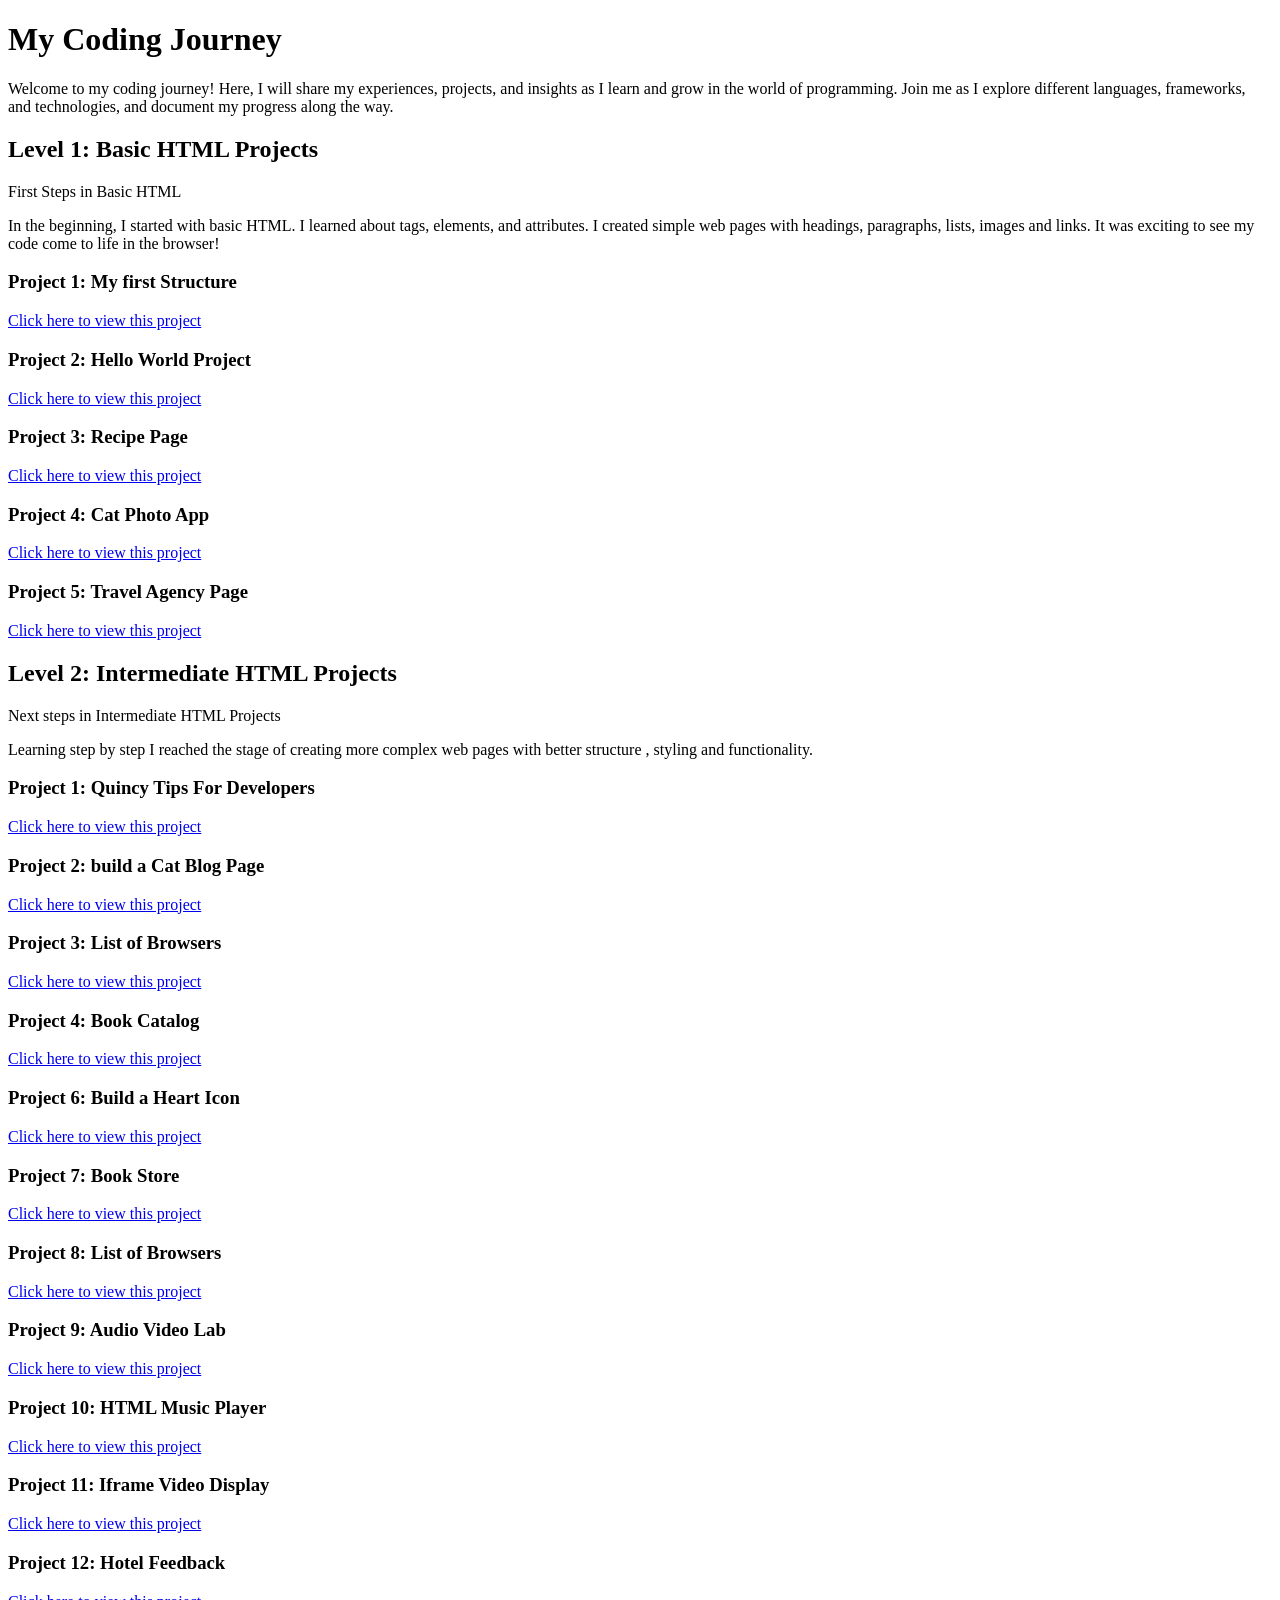
==== index.html @ 55e8b019 "updated main portfoilo" ====
<!DOCTYPE html>
<html lang="en">
<head>
    <meta charset="UTF-8">
    <meta name="viewport" content="width=device-width, initial-scale=1.0">
    <title>Document</title>
</head>
<body>
    <header id="coding-journey">
        <h1>My Coding Journey</h1>
        <p>Welcome to my coding journey! Here, I will share my experiences, projects, and insights as I learn and grow in the world of programming. Join me as I explore different languages, frameworks, and technologies, and document my progress along the way.</p>
      </header>  
      <main class="coding-journey">
      <div class="level-1">

          <h2 class="level-title"><strong>Level 1: Basic HTML Projects</strong></h2>
        
        <p class="level-intro">First Steps in Basic HTML</p>
        <p class="level-description">In the beginning, I started with basic HTML. I learned about tags, elements, and attributes. I created simple web pages with headings, paragraphs, lists, images and links. It was exciting to see my code come to life in the browser!</p>
          </div>
         <div class="Basic-html-projects">
        
        <!--project 1 ka link-->

            <h3 class="project-title">Project 1: My first Structure</h3><p><a href="./my-first-structure/index.html" target="_blank">Click here to view this project</a></p>

            <!--project 2 ka link-->
           <h3 class="project-title">Project 2: Hello World Project</h3><p><a href="./hello-world-project/index.html" target="_blank">Click here to view this project</a>
           </p>

           <!--project 3 ka link-->

           <h3 class="project-title">Project 3: Recipe Page</h3><p><a href="./recipe-page/index.html" target="_blank">Click here to view this project</a></p>

           <!--project 4 ka link-->


           <h3 class="project-title">Project 4: Cat Photo App</h3><p><a href="./cat-photo-app/index.html" target="_blank">Click here to view this project</a></p>
        
           <!--project 5 ka link-->

           <h3 class="project-title">Project 5: Travel Agency Page</h3><p><a href="./travel-agency-page/index.html" target="_blank">Click here to view this project</a></p>

           
        </div>
<div class="level-2">
 <h2 class="level-title"><strong>Level 2: Intermediate HTML Projects</strong></h2>
        
 <p class="level-intro">Next steps in Intermediate HTML Projects</p>

        <p class="level-description">Learning step by step I reached the stage of creating more complex web pages with better structure , styling and functionality.</p>

        </div>
        <div class="Intermediate-html-projects">
        <!--project 1 ka link-->

            <h3 class="project-title">Project 1: Quincy Tips For Developers </h3><p><a href="./quincys-tips-dev-job/index.html" target="_blank">Click here to view this project</a></p>

            <!--project 2 ka link-->

 <h3 class="project-title">Project 2: build a Cat Blog Page</h3><p><a href="./build-a-cat-blog-page/index.html" target="_blank">Click here to view this project</a></p>

 <!--project 3 ka link-->
           <h3 class="project-title">Project 3: List of Browsers</h3><p><a href="./list-of-browsers/index.html" target="_blank">Click here to view this project</a>
           </p>

           <!--project 4 ka link-->

            <h3 class="project-title">Project 4: Book Catalog</h3><p><a href="./book-catalog/index.html" target="_blank">Click here to view this project</a></p>


             

           <!--project 6  ka link-->
            <h3 class="project-title">Project 6: Build a Heart Icon</h3><p><a href="./build-a-heart-icon/index.html" target="_blank">Click here to view this project</a></p>
             

              <!--project 7 ka link-->

              <h3 class="project-title">Project 7: Book Store</h3><p><a href="./book-store/index.html" target="_blank">Click here to view this project</a></p>


              <!--project 8 ka link-->
             
<h3 class="project-title">Project 8: List of Browsers</h3><p><a href="./list-of-browsers/index.html" target="_blank">Click here to view this project</a>
           </p>
              <!--project 9 ka link-->

              <h3 class="project-title">Project 9: Audio Video Lab</h3><p><a href="./audio-video-lab/index.html" target="_blank">Click here to view this project</a></p>

              <!--project 10 ka link-->

              <h3 class="project-title">Project 10: HTML Music Player</h3><p><a href="./html-music-player/index.html" target="_blank">Click here to view this project</a></p>

              <!--project 11 ka link-->

              <h3 class="project-title">Project 11: Iframe Video Display</h3><p><a href="./iframe-video-display/index.html" target="_blank">Click here to view this project</a></p>

              <!--project 12 ka link-->

              <h3 class="project-title">Project 12: Hotel Feedback</h3><p><a href="./hotel-feedback/index.html" target="_blank">Click here to view this project</a></p>
        </div>
        
        </main>
</body>
</html>
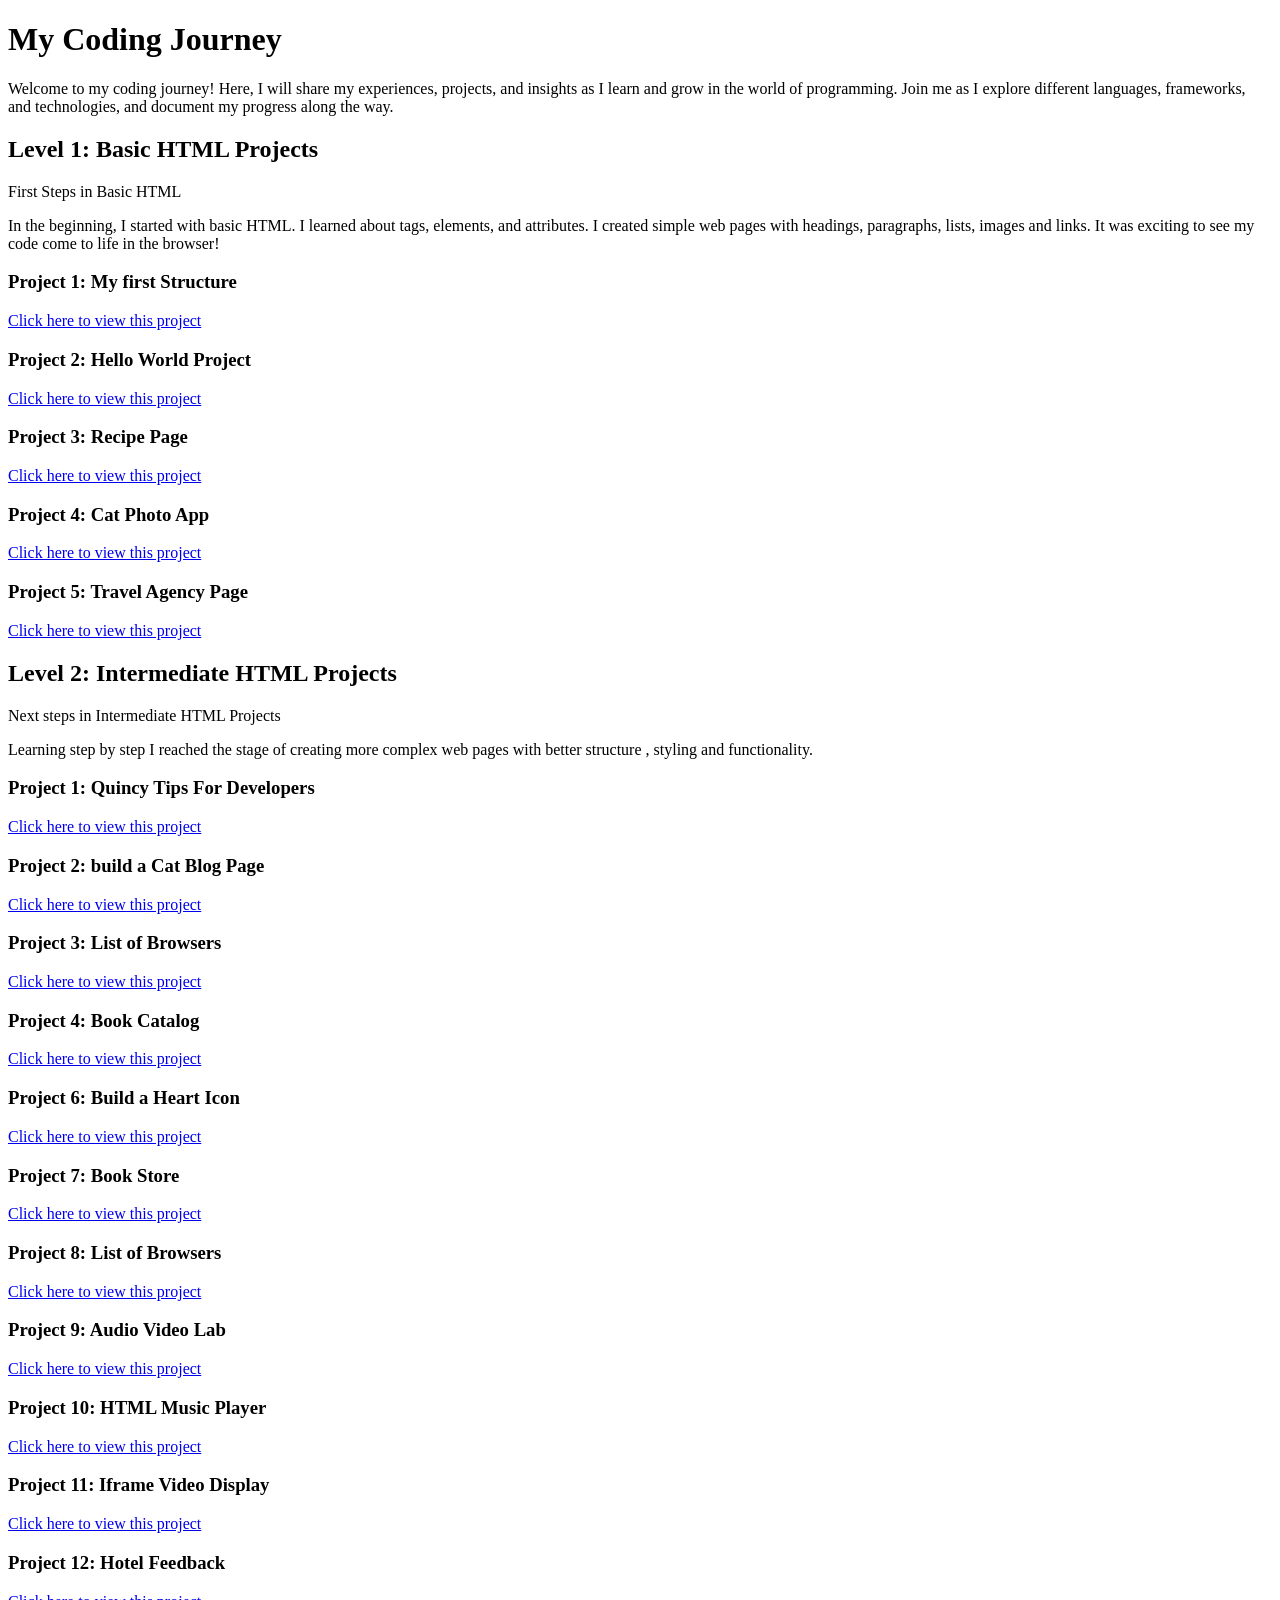
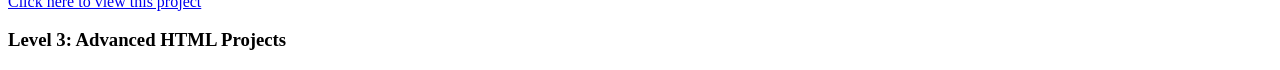
==== commit 90dd6369: "organised main portfolio" ====
--- a/index.html
+++ b/index.html
@@ -100,6 +100,9 @@
 
               <h3 class="project-title">Project 12: Hotel Feedback</h3><p><a href="./hotel-feedback/index.html" target="_blank">Click here to view this project</a></p>
         </div>
+        <div class="level-3">
+            <h3 class="level-title"><strong>Level 3: Advanced HTML Projects</strong></h3>
+        </div>
         
         </main>
 </body>
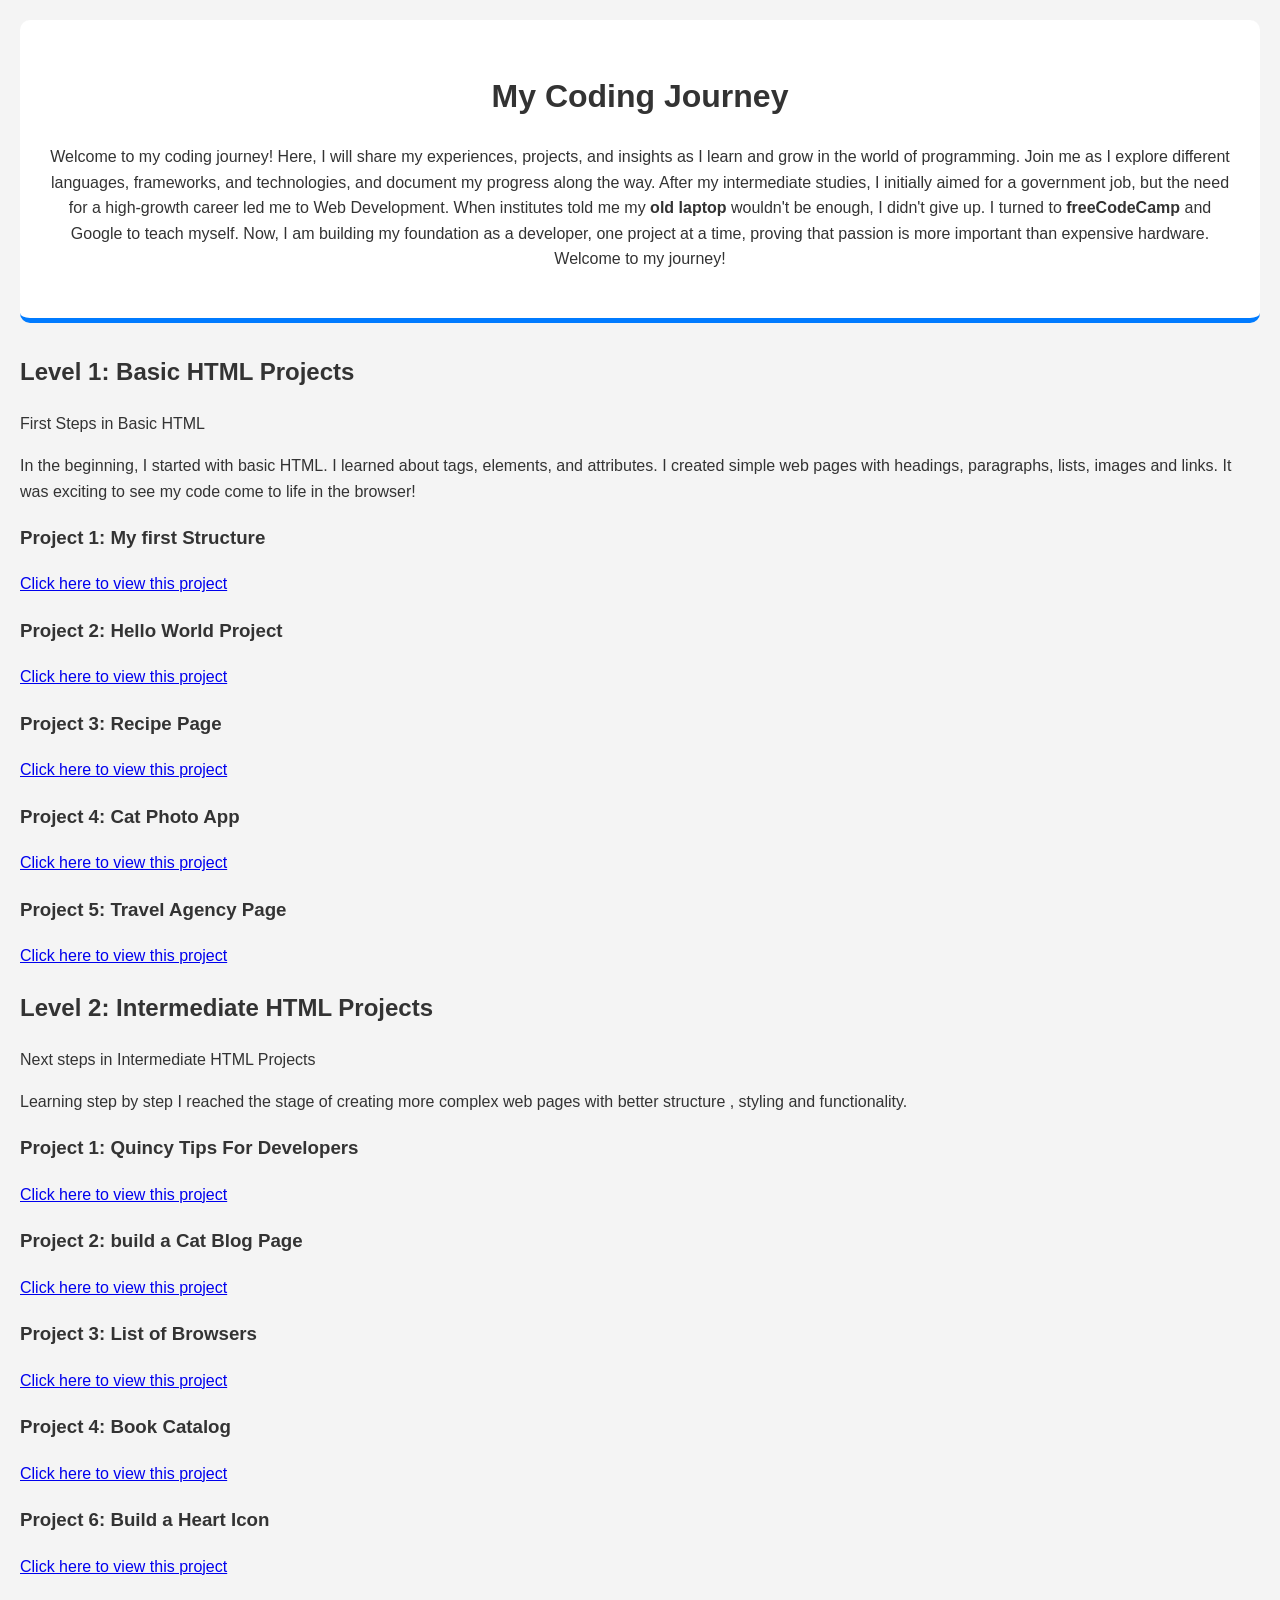
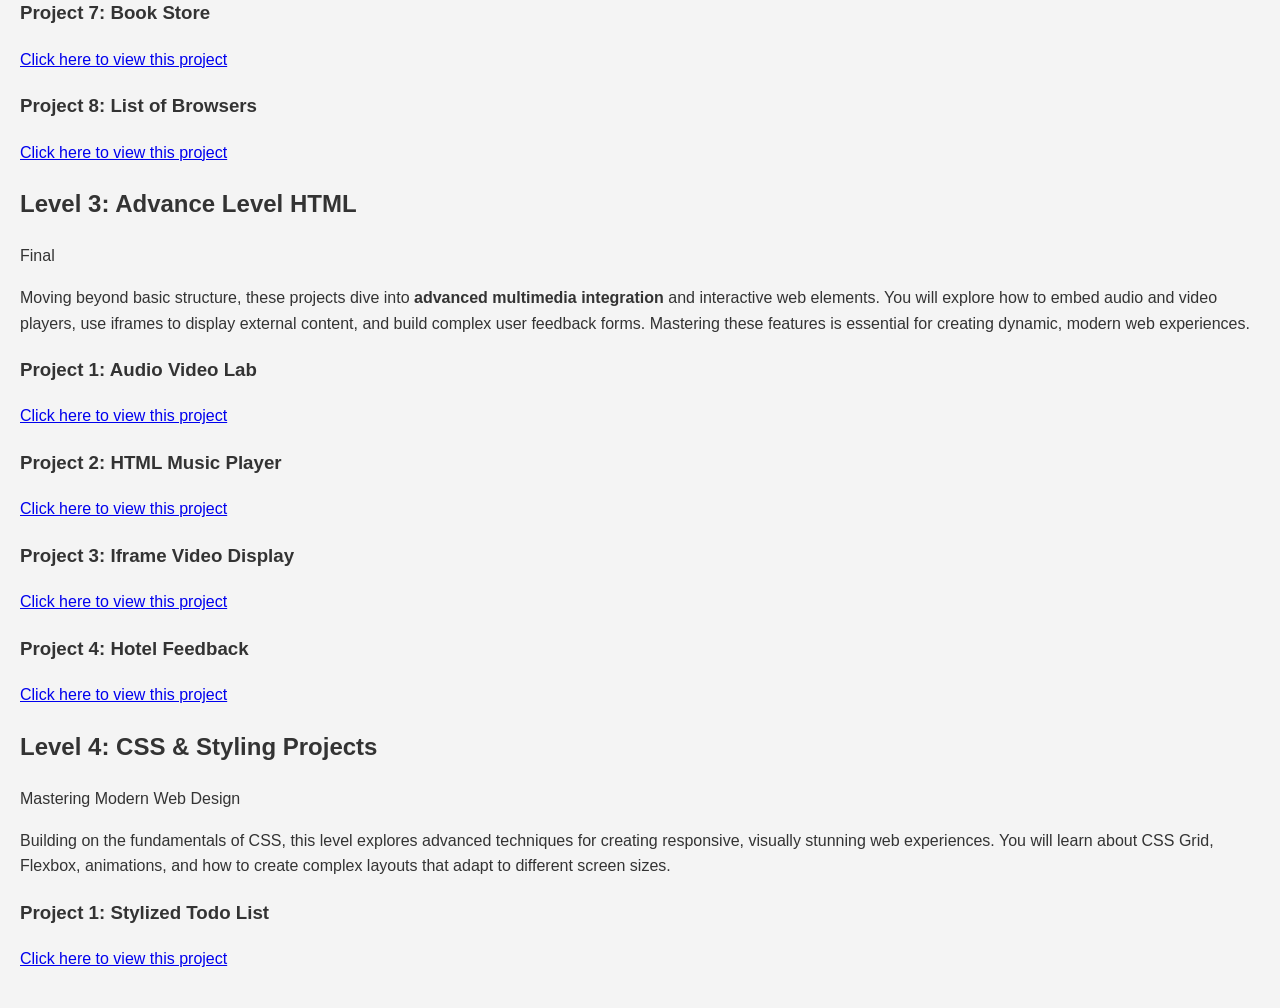
==== commit b0e5b4b4: "Fix typo" ====
--- a/index.html
+++ b/index.html
@@ -3,12 +3,16 @@
 <head>
     <meta charset="UTF-8">
     <meta name="viewport" content="width=device-width, initial-scale=1.0">
-    <title>Document</title>
+    <title>Khushi's Coding Journey</title>
+    <link rel="stylesheet" href="./style.css">
 </head>
 <body>
     <header id="coding-journey">
         <h1>My Coding Journey</h1>
-        <p>Welcome to my coding journey! Here, I will share my experiences, projects, and insights as I learn and grow in the world of programming. Join me as I explore different languages, frameworks, and technologies, and document my progress along the way.</p>
+        <p>Welcome to my coding journey! Here, I will share my experiences, projects, and insights as I learn and grow in the world of programming. Join me as I explore different languages, frameworks, and technologies, and document my progress along the way.  After my intermediate studies, I initially aimed for a government job, but the need for a high-growth career led me to Web Development. 
+        When institutes told me my <strong>old laptop</strong> wouldn't be enough, I didn't give up. I turned to <strong>freeCodeCamp</strong> and Google to teach myself. 
+        Now, I am building my foundation as a developer, one project at a time, proving that passion is more important than expensive hardware. 
+        Welcome to my journey!</p>
       </header>  
       <main class="coding-journey">
       <div class="level-1">
@@ -84,26 +88,44 @@
              
 <h3 class="project-title">Project 8: List of Browsers</h3><p><a href="./list-of-browsers/index.html" target="_blank">Click here to view this project</a>
            </p>
-              <!--project 9 ka link-->
 
-              <h3 class="project-title">Project 9: Audio Video Lab</h3><p><a href="./audio-video-lab/index.html" target="_blank">Click here to view this project</a></p>
+        </div>
+          <div class="level-3">
+              <h2 class="level-title"><strong>Level 3: Advance Level HTML</strong></h2>
 
-              <!--project 10 ka link-->
+              <p class="level-intro">Final</p>
+              <p class="level-description">Moving beyond basic structure, these projects dive into <strong>advanced multimedia integration</strong> and interactive web elements. You will explore how to embed audio and video players, use iframes to display external content, and build complex user feedback forms. Mastering these features is essential for creating dynamic, modern web experiences.</p>
+          </div>
+          <div class="advance-html-project">
+              <!--project 1 ka link-->
 
-              <h3 class="project-title">Project 10: HTML Music Player</h3><p><a href="./html-music-player/index.html" target="_blank">Click here to view this project</a></p>
+              <h3 class="project-title">Project 1: Audio Video Lab</h3><p><a href="./audio-video-lab/index.html" target="_blank">Click here to view this project</a></p>
 
-              <!--project 11 ka link-->
+              <!--project 2 ka link-->
 
-              <h3 class="project-title">Project 11: Iframe Video Display</h3><p><a href="./iframe-video-display/index.html" target="_blank">Click here to view this project</a></p>
+              <h3 class="project-title">Project 2: HTML Music Player</h3><p><a href="./html-music-player/index.html" target="_blank">Click here to view this project</a></p>
 
-              <!--project 12 ka link-->
+              <!--project 3 ka link-->
 
-              <h3 class="project-title">Project 12: Hotel Feedback</h3><p><a href="./hotel-feedback/index.html" target="_blank">Click here to view this project</a></p>
-        </div>
-        <div class="level-3">
-            <h3 class="level-title"><strong>Level 3: Advanced HTML Projects</strong></h3>
+              <h3 class="project-title">Project 3: Iframe Video Display</h3><p><a href="./iframe-video-display/index.html" target="_blank">Click here to view this project</a></p>
+
+              <!--project 4 ka link-->
+
+              <h3 class="project-title">Project 4: Hotel Feedback</h3><p><a href="./hotel-feedback/index.html" target="_blank">Click here to view this project</a></p>
         </div>
         
-        </main>
+        <!-- Level 4 Section Start -->
+<div class="level-4">
+    <h2 class="level-title"><strong>Level 4:  CSS & Styling Projects</strong></h2>
+    <p class="level-intro">Mastering Modern Web Design</p>
+    <p class="level-description">Building on the fundamentals of CSS, this level explores advanced techniques for creating responsive, visually stunning web experiences. You will learn about CSS Grid, Flexbox, animations, and how to create complex layouts that adapt to different screen sizes.</p>
+</div>
+
+<div class="css-styling-projects">
+    <!-- CSS Project 1 -->
+    <h3 class="project-title">Project 1: Stylized Todo List</h3>
+    <p><a href="./stylized-todo-list/index.html" target="_blank">Click here to view this project</a></p>
+    
+            </main>
 </body>
-</html>+</html>
--- a/style.css
+++ b/style.css
@@ -0,0 +1,17 @@
+body{
+    font-family: Arial, sans-serif;
+    Background-color: #f4f4f4;
+    margin: 0px;
+    padding: 20px;
+    color: #333;
+    line-height: 1.6;
+
+}
+header{
+    background-color:  #ffffff;
+    padding: 30px;
+    text-align: center;
+    border-radius: 10px;
+    border-bottom: 5px solid  #007bff;
+    margin-bottom: 30px;
+}
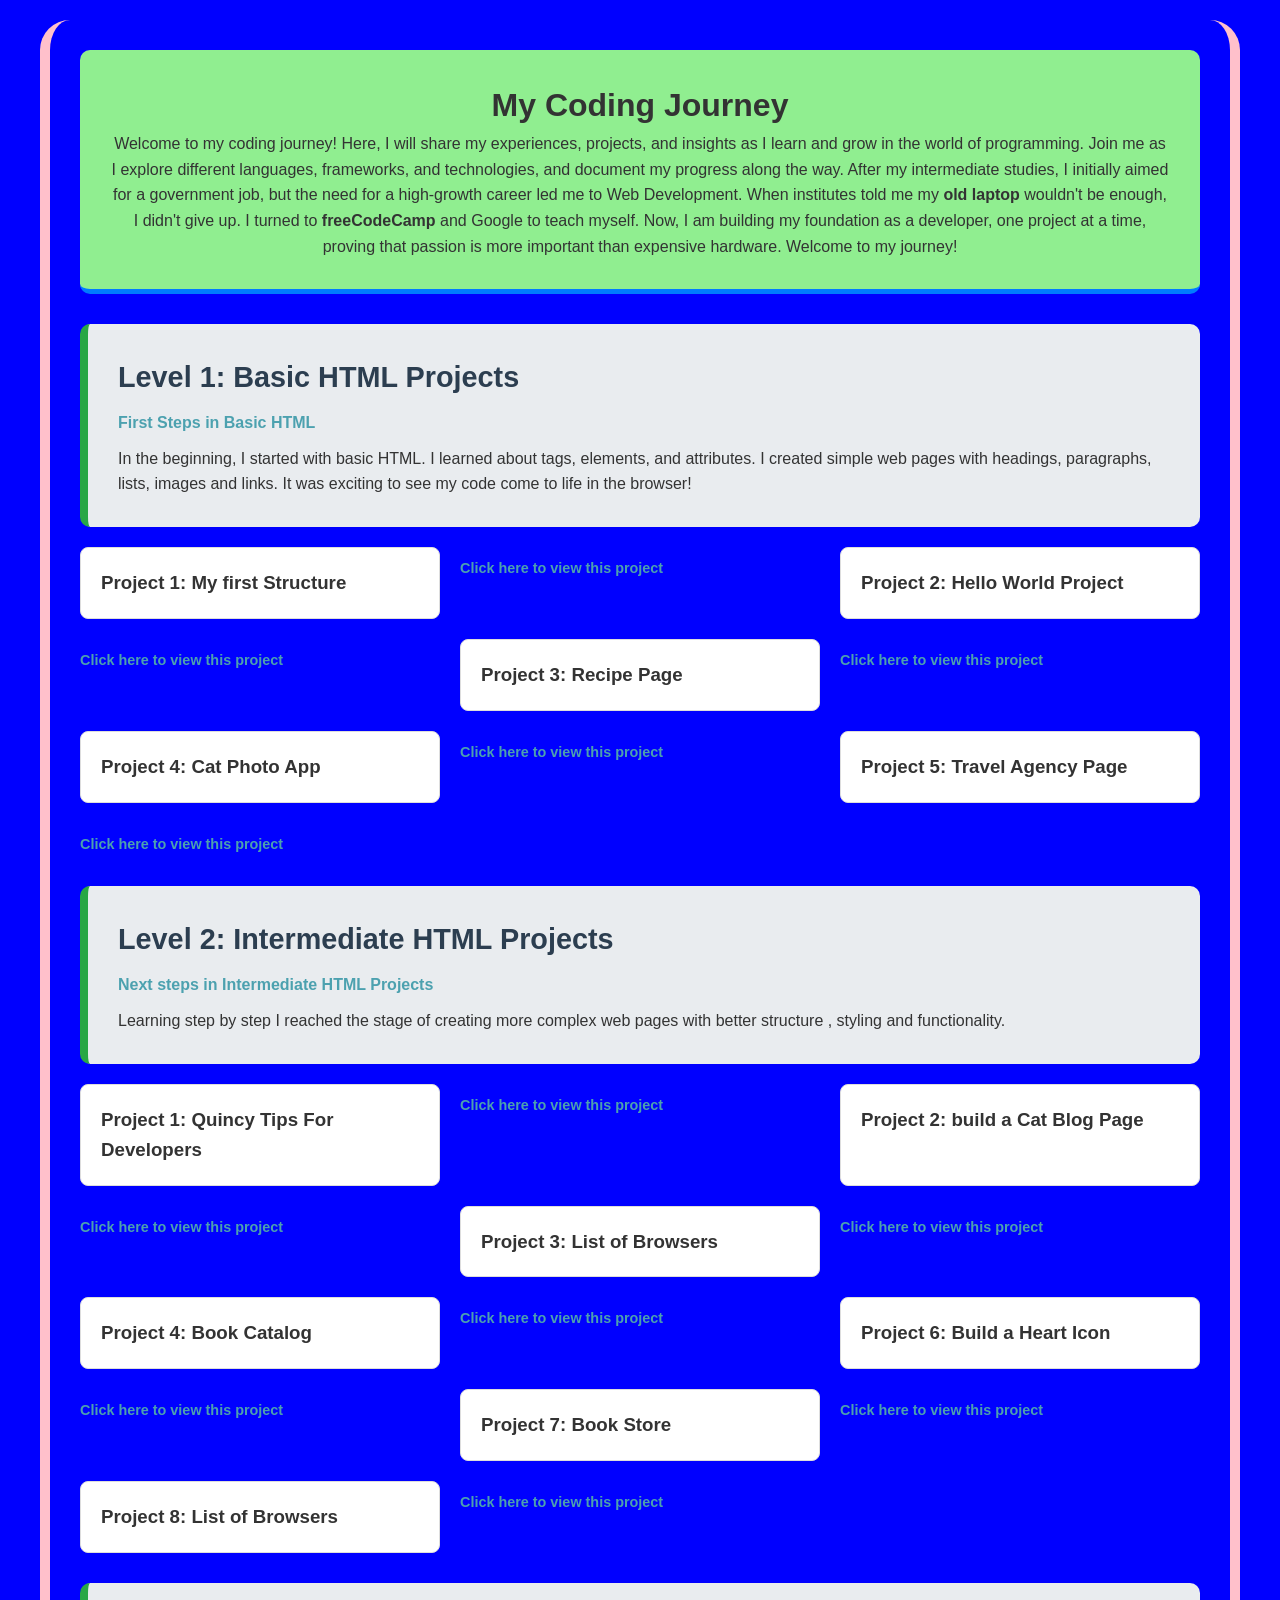
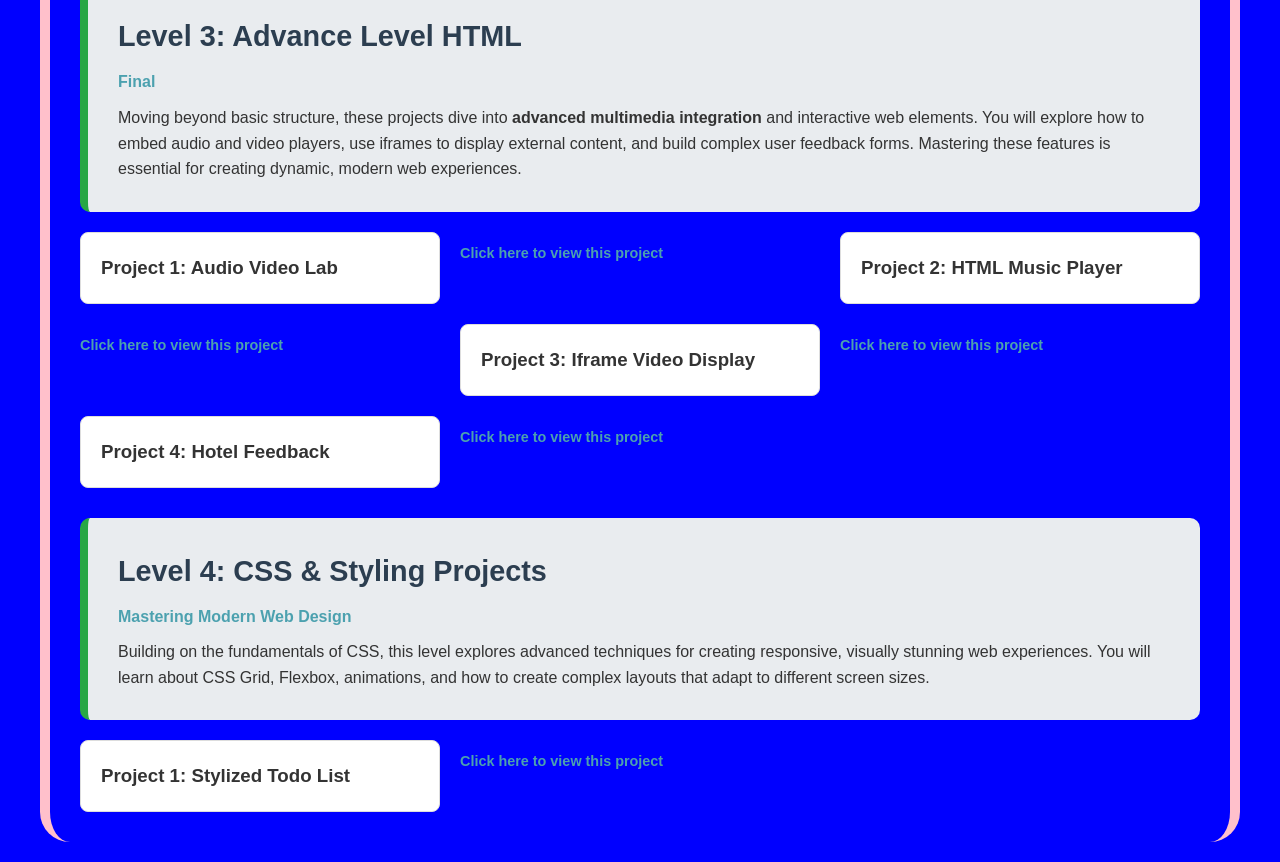
==== commit f7930f10: "Add new div tag for CSS projects section" ====
--- a/index.html
+++ b/index.html
@@ -125,7 +125,7 @@
     <!-- CSS Project 1 -->
     <h3 class="project-title">Project 1: Stylized Todo List</h3>
     <p><a href="./stylized-todo-list/index.html" target="_blank">Click here to view this project</a></p>
-    
+    <div class="css-styling-projects"></div>
             </main>
 </body>
 </html>
--- a/style.css
+++ b/style.css
@@ -1,17 +1,103 @@
-body{
-    font-family: Arial, sans-serif;
-    Background-color: #f4f4f4;
-    margin: 0px;
-    padding: 20px;
+* {
+    margin: 0;
+    padding: 0;
+    box-sizing: border-box;
+    font-family: 'Segoe UI', Tahoma, Geneva, Verdana, sans-serif;
+}
+
+body {
+    background-color: blue;
     color: #333;
     line-height: 1.6;
+    border-radius: 30px;
+        padding: 30px;
+        max-width: 1200px;
+        margin: 20px auto;
+        border-left: 10px pink solid;
+         border-right: 10px pink solid;
+}
 
+body:hover {
+    background-color: #e0e0e0;
+    transition: background-color 0.3s ease;
 }
 header{
-    background-color:  #ffffff;
+    background-color: lightgreen;
     padding: 30px;
     text-align: center;
     border-radius: 10px;
     border-bottom: 5px solid  #007bff;
     margin-bottom: 30px;
-}+}
+
+header:hover {
+    background-color: pink;
+    transition: background-color 0.3s ease;
+}
+.level-1, .level-2, .level-3, .level-4{
+     background-color: #e9ecef;
+     padding: 30px;
+     margin-top: 30px;
+     border-radius: 10px;
+      border-left: 8px solid #28a745;}
+ .level-title{
+        color: #2c3e50;
+    font-size: 1.8rem;
+    margin-bottom: 10px;
+ }     
+ .level-intro{
+     font-weight: bold;
+    color: #4ca1af;
+    margin-bottom: 10px;
+ }
+ .Basic-html-projects, 
+.Intermediate-html-projects, 
+.advance-html-project, 
+.css-styling-projects {
+    display: grid;
+    grid-template-columns: repeat(auto-fit, minmax(280px, 1fr));
+    gap: 20px;
+    margin-top: 20px;
+}
+.project-title {
+    background: white;
+    padding: 20px;
+    border-radius: 8px;
+    border: 1px solid #ddd;
+    transition: transform 0.3s ease, box-shadow 0.3s ease;
+    display: flex;
+    flex-direction: column;
+    justify-content: space-between;
+}
+.project-title:hover {
+    transform: translateY(-5px);
+    box-shadow: 0 10px 20px rgba(0,0,0,0.1);
+    border-color: #4ca1af;
+}
+.project-title h3 {
+    font-size: 1.2rem;
+    margin-bottom: 10px;
+    color: #2c3e50;
+}
+a {
+    display: inline-block;
+    color: #4ca1af;
+    text-decoration: none;
+    font-weight: bold;
+    font-size: 0.9rem;
+    margin-top: 10px;
+}
+a:hover {
+    text-decoration: underline;
+    color: #2c3e50;
+}
+/* Responsive Design */
+@media (max-width: 600px) {
+    header h1 {
+        font-size: 2rem;
+    }
+    
+    .level-title {
+        font-size: 1.5rem;
+    }
+}
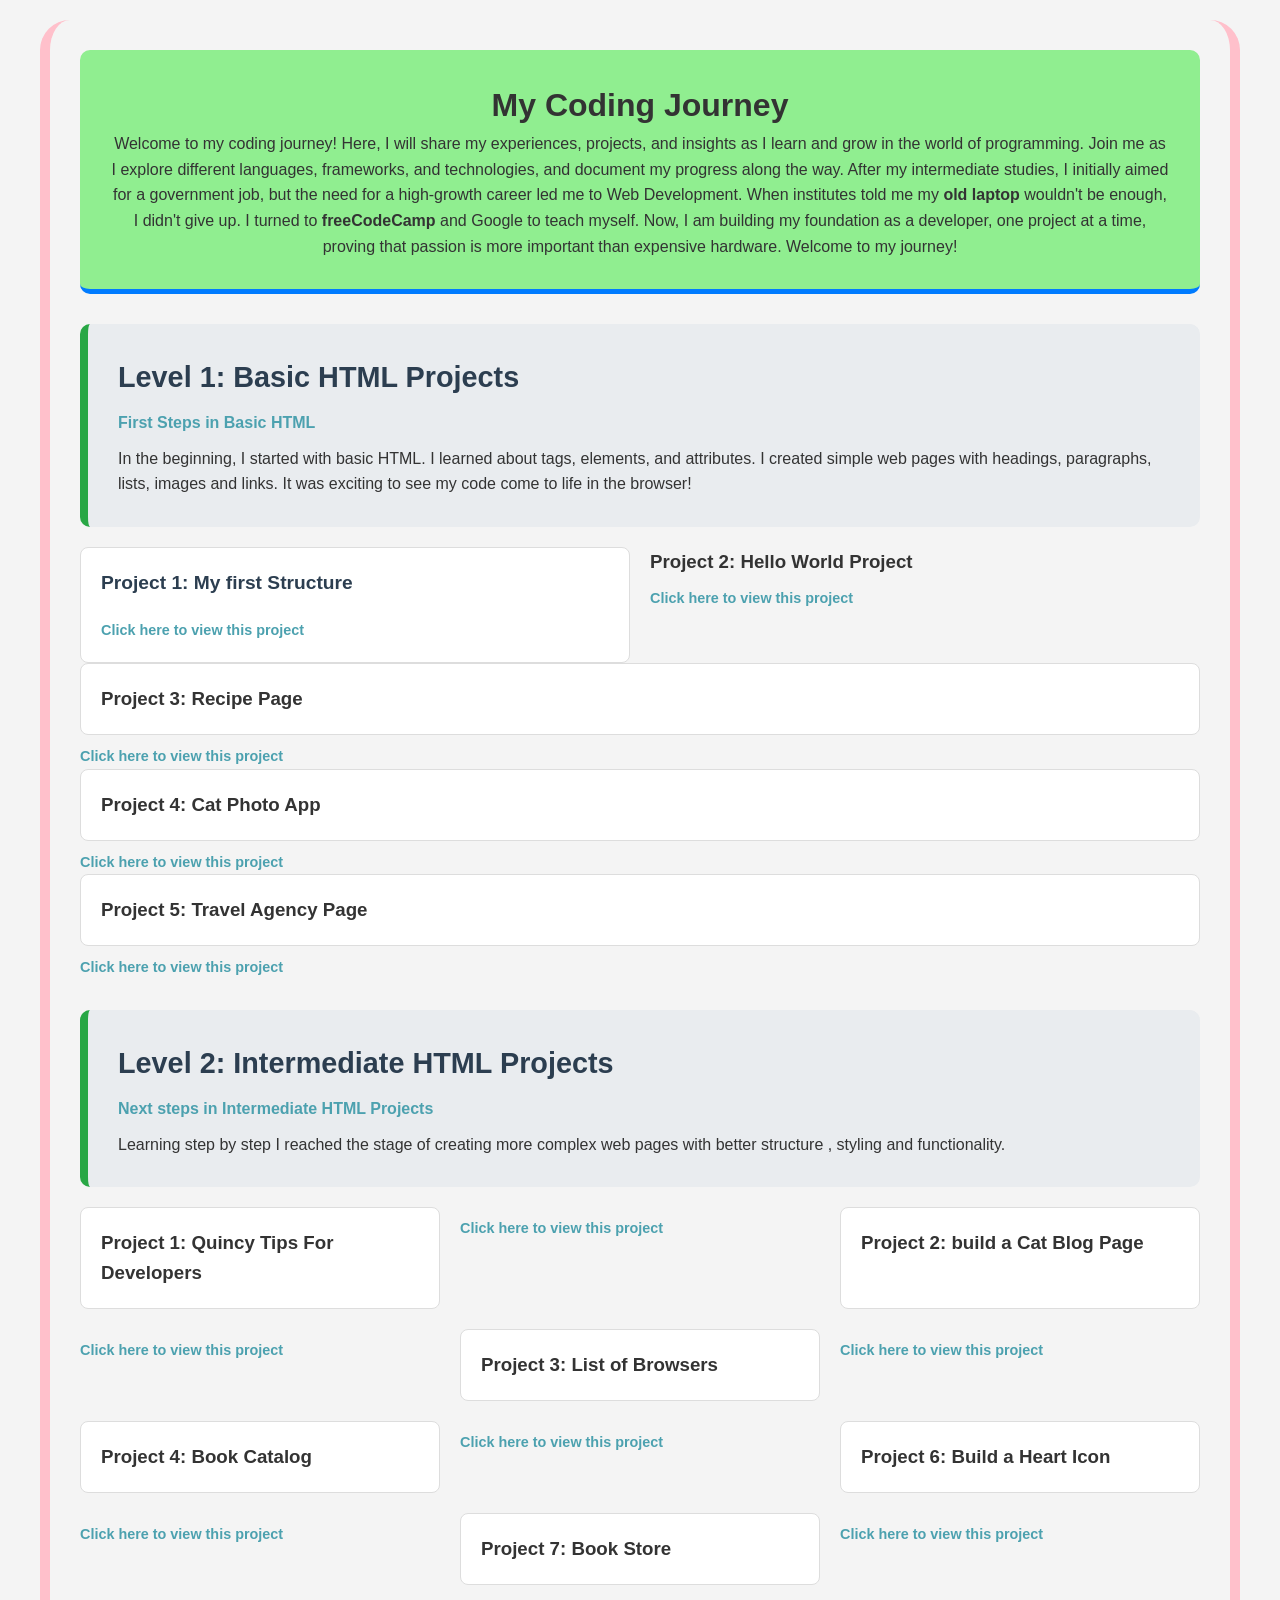
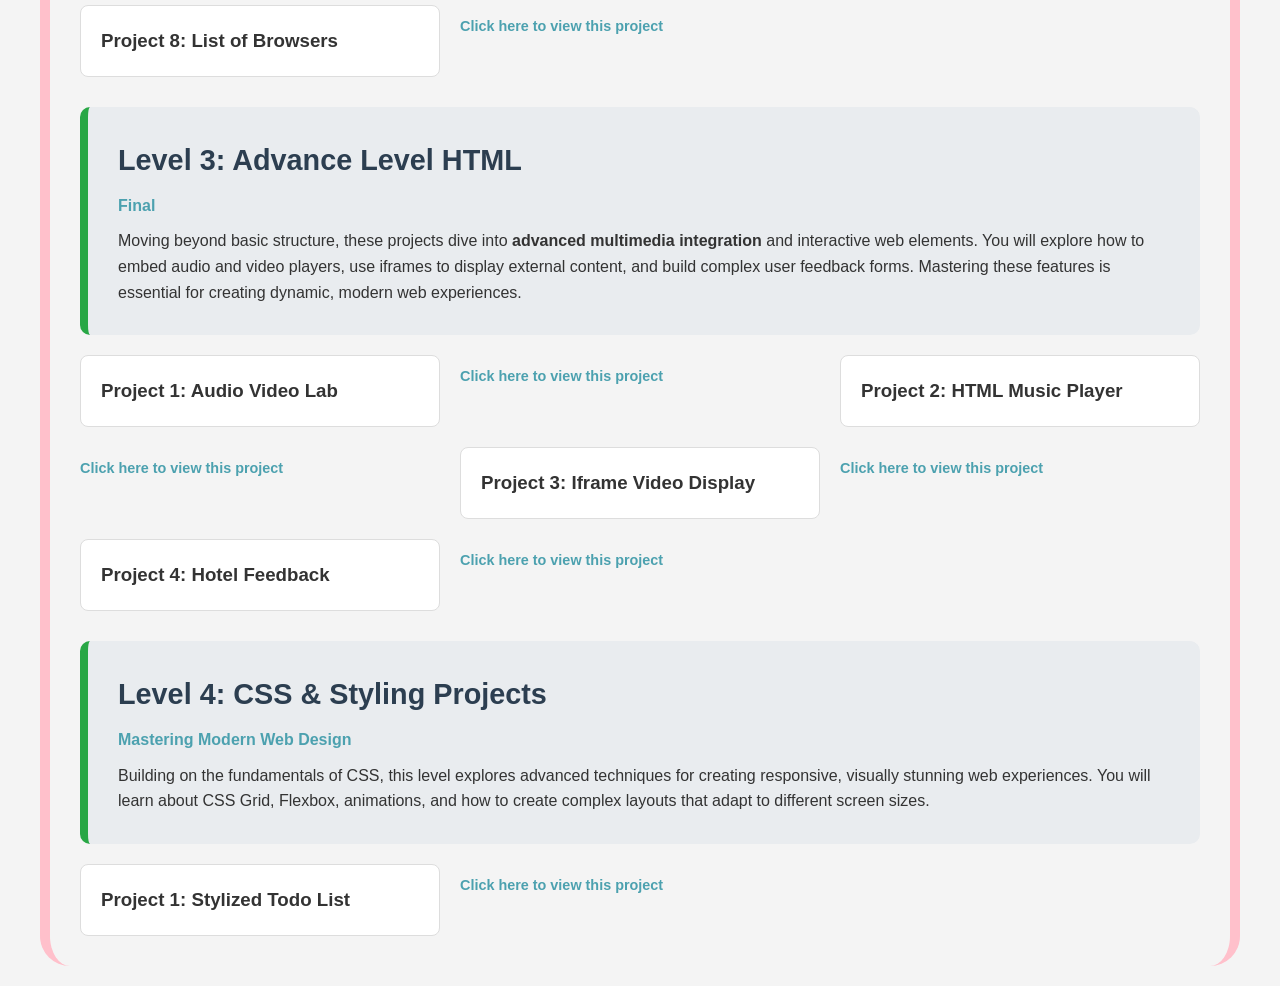
==== commit 01b64c12: "Refactor project links to use div wrappers" ====
--- a/index.html
+++ b/index.html
@@ -26,11 +26,11 @@
         
         <!--project 1 ka link-->
 
-            <h3 class="project-title">Project 1: My first Structure</h3><p><a href="./my-first-structure/index.html" target="_blank">Click here to view this project</a></p>
+           <div class="project-title"> <h3>Project 1: My first Structure</h3><p><a href="./my-first-structure/index.html" target="_blank">Click here to view this project</a></p></div>
 
             <!--project 2 ka link-->
-           <h3 class="project-title">Project 2: Hello World Project</h3><p><a href="./hello-world-project/index.html" target="_blank">Click here to view this project</a>
-           </p>
+           <div="project-title"><h3>Project 2: Hello World Project</h3><p><a href="./hello-world-project/index.html" target="_blank">Click here to view this project</a>
+           </p></div>
 
            <!--project 3 ka link-->
 
--- a/style.css
+++ b/style.css
@@ -6,7 +6,7 @@
 }
 
 body {
-    background-color: blue;
+    background-color: #f4f4f4;
     color: #333;
     line-height: 1.6;
     border-radius: 30px;
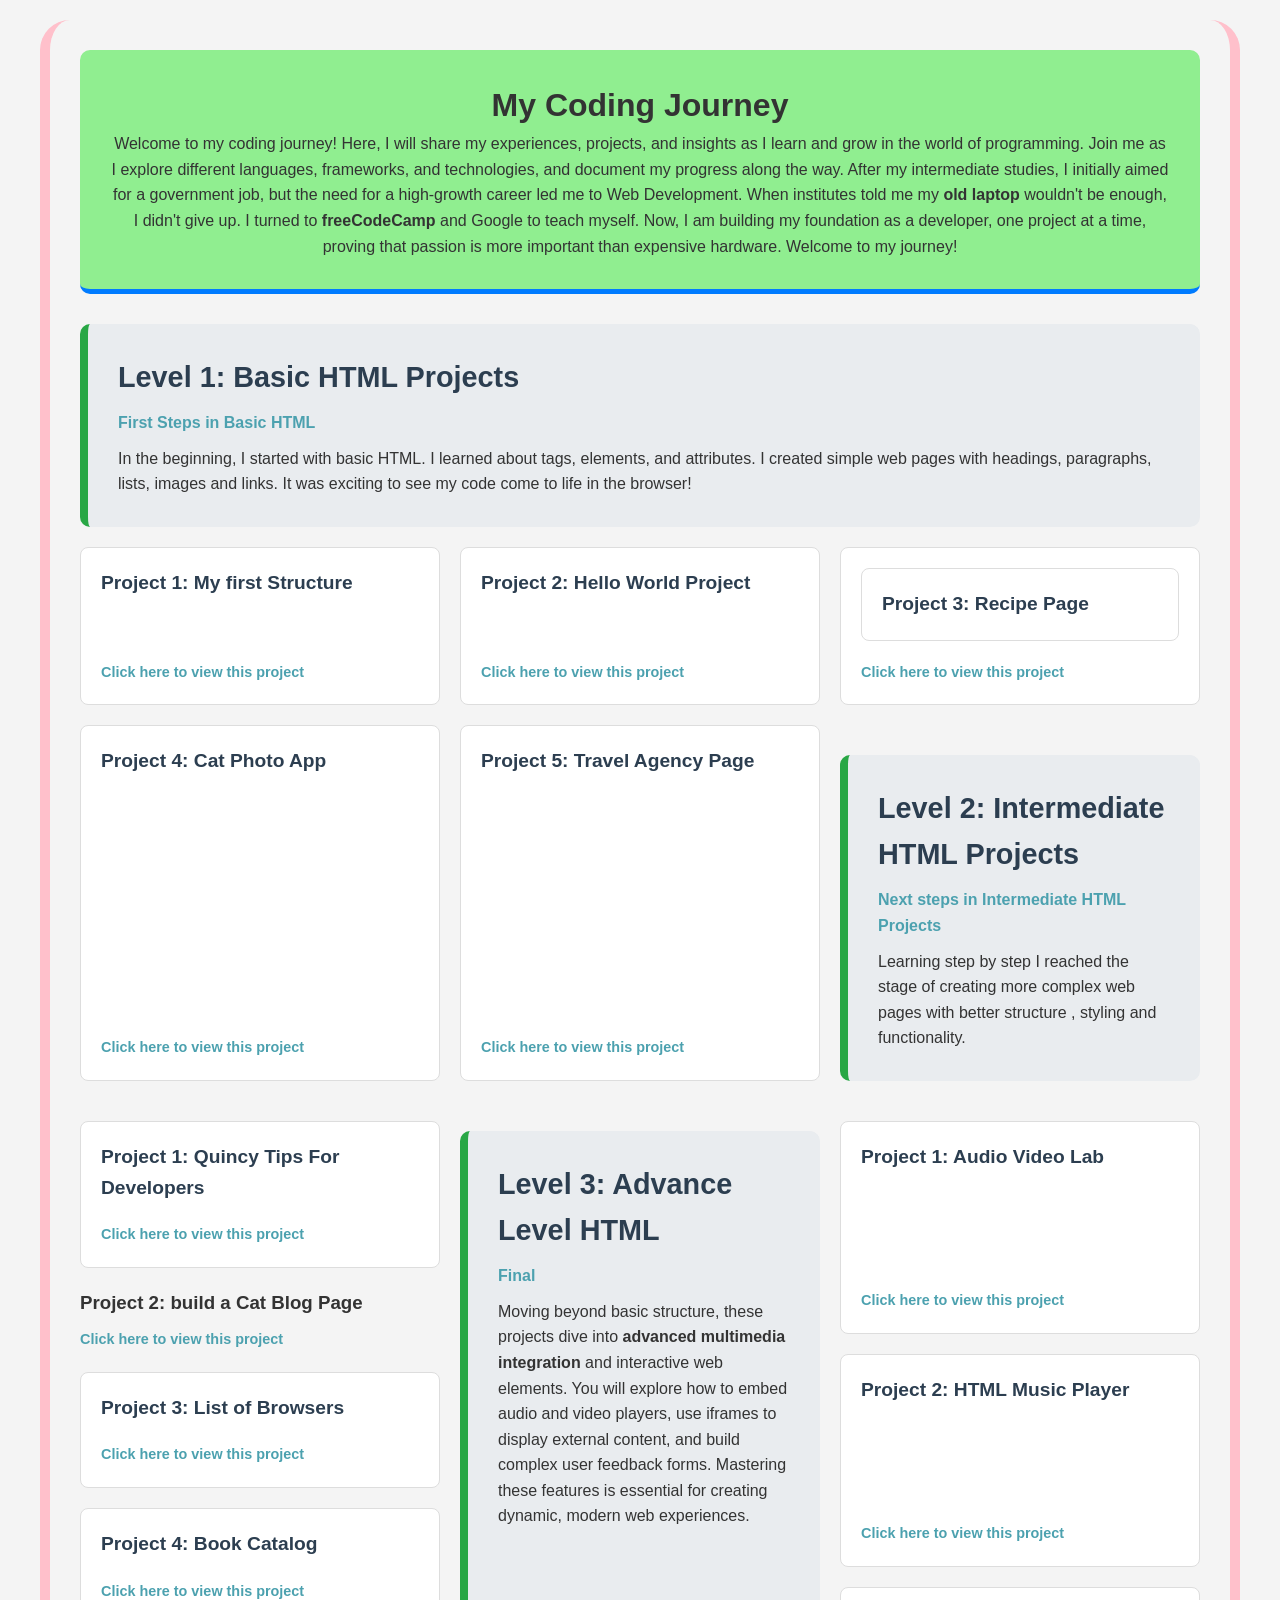
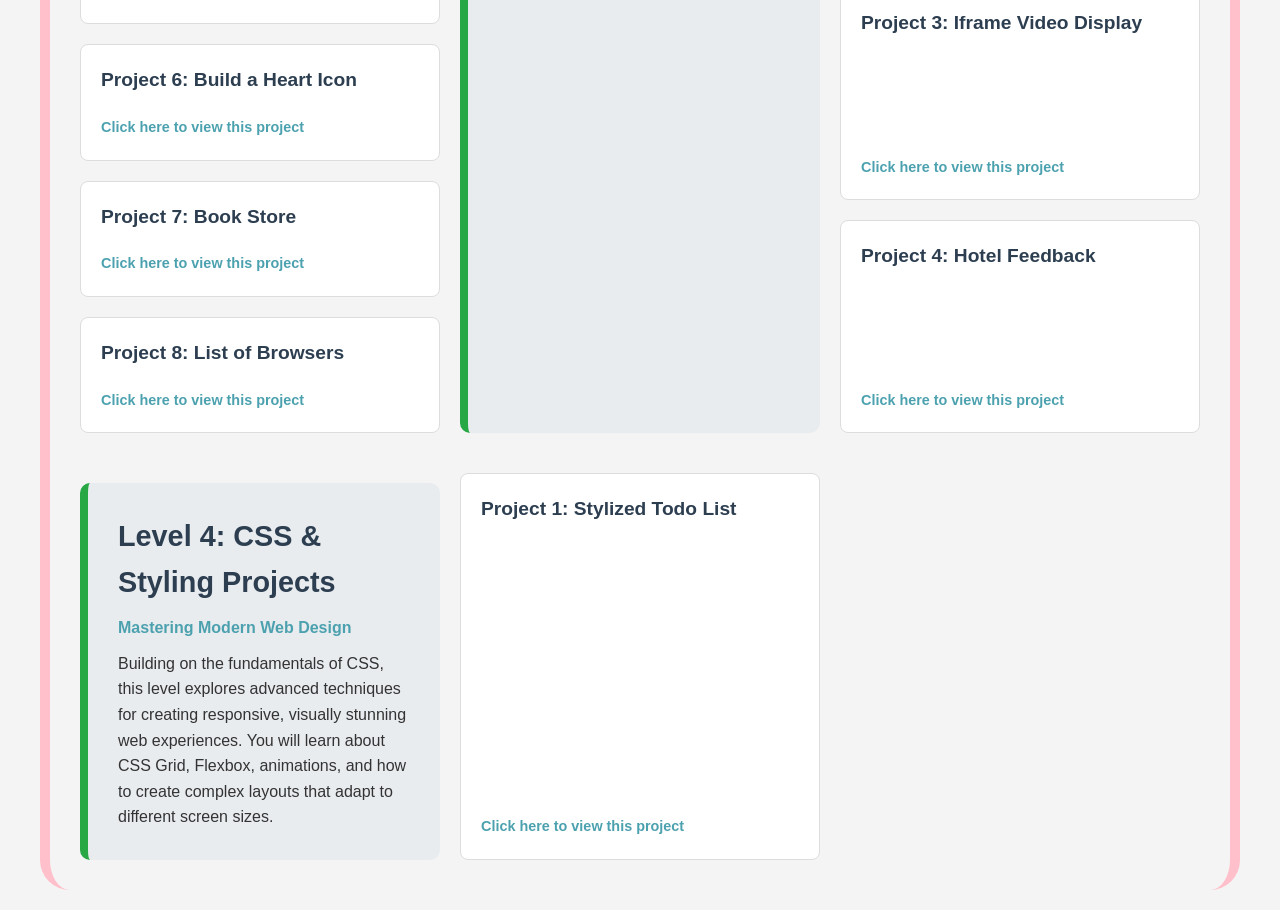
==== commit 345fb683: "Refactor project links to use div wrappers and finalize main portfolio" ====
--- a/index.html
+++ b/index.html
@@ -29,21 +29,21 @@
            <div class="project-title"> <h3>Project 1: My first Structure</h3><p><a href="./my-first-structure/index.html" target="_blank">Click here to view this project</a></p></div>
 
             <!--project 2 ka link-->
-           <div="project-title"><h3>Project 2: Hello World Project</h3><p><a href="./hello-world-project/index.html" target="_blank">Click here to view this project</a>
+           <div class="project-title"><h3>Project 2: Hello World Project</h3><p><a href="./hello-world-project/index.html" target="_blank">Click here to view this project</a>
            </p></div>
 
            <!--project 3 ka link-->
 
-           <h3 class="project-title">Project 3: Recipe Page</h3><p><a href="./recipe-page/index.html" target="_blank">Click here to view this project</a></p>
+          <div class="project-title"><h3 class="project-title">Project 3: Recipe Page</h3><p><a href="./recipe-page/index.html" target="_blank">Click here to view this project</a></p></div>
 
            <!--project 4 ka link-->
 
 
-           <h3 class="project-title">Project 4: Cat Photo App</h3><p><a href="./cat-photo-app/index.html" target="_blank">Click here to view this project</a></p>
+           <div class="project-title"><h3>Project 4: Cat Photo App</h3><p><a href="./cat-photo-app/index.html" target="_blank">Click here to view this project</a></p></div>
         
            <!--project 5 ka link-->
 
-           <h3 class="project-title">Project 5: Travel Agency Page</h3><p><a href="./travel-agency-page/index.html" target="_blank">Click here to view this project</a></p>
+           <div class="project-title"><h3>Project 5: Travel Agency Page</h3><p><a href="./travel-agency-page/index.html" target="_blank">Click here to view this project</a></p</div>
 
            
         </div>
@@ -58,36 +58,36 @@
         <div class="Intermediate-html-projects">
         <!--project 1 ka link-->
 
-            <h3 class="project-title">Project 1: Quincy Tips For Developers </h3><p><a href="./quincys-tips-dev-job/index.html" target="_blank">Click here to view this project</a></p>
+            <div class="project-title"><h3>Project 1: Quincy Tips For Developers </h3><p><a href="./quincys-tips-dev-job/index.html" target="_blank">Click here to view this project</a></p></div>
 
             <!--project 2 ka link-->
 
- <h3 class="project-title">Project 2: build a Cat Blog Page</h3><p><a href="./build-a-cat-blog-page/index.html" target="_blank">Click here to view this project</a></p>
+ <div class="projecct-title"><h3>Project 2: build a Cat Blog Page</h3><p><a href="./build-a-cat-blog-page/index.html" target="_blank">Click here to view this project</a></p></div>
 
  <!--project 3 ka link-->
-           <h3 class="project-title">Project 3: List of Browsers</h3><p><a href="./list-of-browsers/index.html" target="_blank">Click here to view this project</a>
-           </p>
+           <div class="project-title"><h3>Project 3: List of Browsers</h3><p><a href="./list-of-browsers/index.html" target="_blank">Click here to view this project</a>
+           </p></div>
 
            <!--project 4 ka link-->
 
-            <h3 class="project-title">Project 4: Book Catalog</h3><p><a href="./book-catalog/index.html" target="_blank">Click here to view this project</a></p>
+            <div class="project-title"><h3>Project 4: Book Catalog</h3><p><a href="./book-catalog/index.html" target="_blank">Click here to view this project</a></p></div>
 
 
              
 
            <!--project 6  ka link-->
-            <h3 class="project-title">Project 6: Build a Heart Icon</h3><p><a href="./build-a-heart-icon/index.html" target="_blank">Click here to view this project</a></p>
+            <div class="project-title"><h3>Project 6: Build a Heart Icon</h3><p><a href="./build-a-heart-icon/index.html" target="_blank">Click here to view this project</a></p></div>
              
 
               <!--project 7 ka link-->
 
-              <h3 class="project-title">Project 7: Book Store</h3><p><a href="./book-store/index.html" target="_blank">Click here to view this project</a></p>
+              <div class="project-title"><h3>Project 7: Book Store</h3><p><a href="./book-store/index.html" target="_blank">Click here to view this project</a></p></div>
 
 
               <!--project 8 ka link-->
              
-<h3 class="project-title">Project 8: List of Browsers</h3><p><a href="./list-of-browsers/index.html" target="_blank">Click here to view this project</a>
-           </p>
+<div class="project-title"><h3>Project 8: List of Browsers</h3><p><a href="./list-of-browsers/index.html" target="_blank">Click here to view this project</a>
+           </p></div>
 
         </div>
           <div class="level-3">
@@ -99,19 +99,19 @@
           <div class="advance-html-project">
               <!--project 1 ka link-->
 
-              <h3 class="project-title">Project 1: Audio Video Lab</h3><p><a href="./audio-video-lab/index.html" target="_blank">Click here to view this project</a></p>
+              <div class="project-title"><h3>Project 1: Audio Video Lab</h3><p><a href="./audio-video-lab/index.html" target="_blank">Click here to view this project</a></p></div>
 
               <!--project 2 ka link-->
 
-              <h3 class="project-title">Project 2: HTML Music Player</h3><p><a href="./html-music-player/index.html" target="_blank">Click here to view this project</a></p>
+              <div class="project-title"><h3>Project 2: HTML Music Player</h3><p><a href="./html-music-player/index.html" target="_blank">Click here to view this project</a></p></div>
 
               <!--project 3 ka link-->
 
-              <h3 class="project-title">Project 3: Iframe Video Display</h3><p><a href="./iframe-video-display/index.html" target="_blank">Click here to view this project</a></p>
+              <div class="project-title"><h3>Project 3: Iframe Video Display</h3><p><a href="./iframe-video-display/index.html" target="_blank">Click here to view this project</a></p></div>
 
               <!--project 4 ka link-->
 
-              <h3 class="project-title">Project 4: Hotel Feedback</h3><p><a href="./hotel-feedback/index.html" target="_blank">Click here to view this project</a></p>
+              <div class="project-title"><h3>Project 4: Hotel Feedback</h3><p><a href="./hotel-feedback/index.html" target="_blank">Click here to view this project</a></p></div>
         </div>
         
         <!-- Level 4 Section Start -->
@@ -123,9 +123,10 @@
 
 <div class="css-styling-projects">
     <!-- CSS Project 1 -->
-    <h3 class="project-title">Project 1: Stylized Todo List</h3>
-    <p><a href="./stylized-todo-list/index.html" target="_blank">Click here to view this project</a></p>
-    <div class="css-styling-projects"></div>
+    <div class="project-title"><h3>Project 1: Stylized Todo List</h3>
+    <p><a href="./stylized-todo-list/index.html" target="_blank">Click here to view this project</a></p></div>
+</div>
+
             </main>
 </body>
 </html>
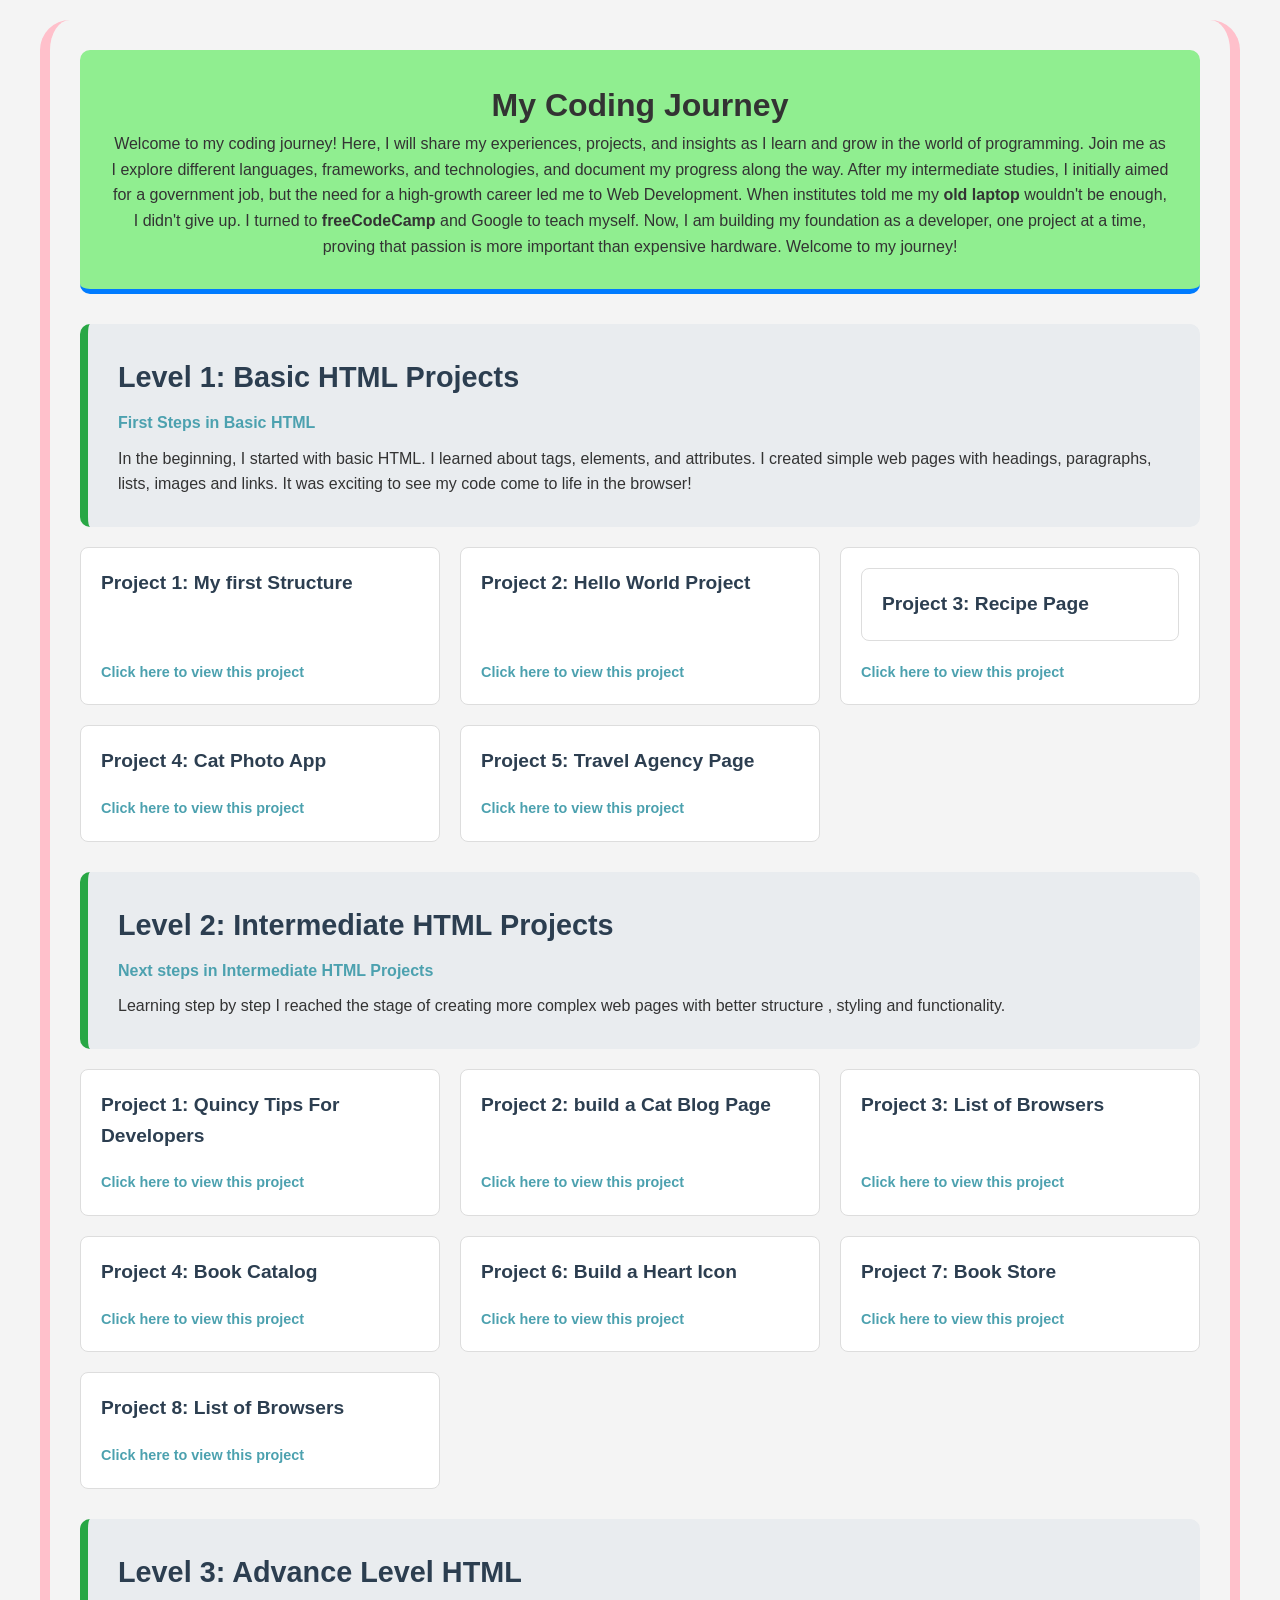
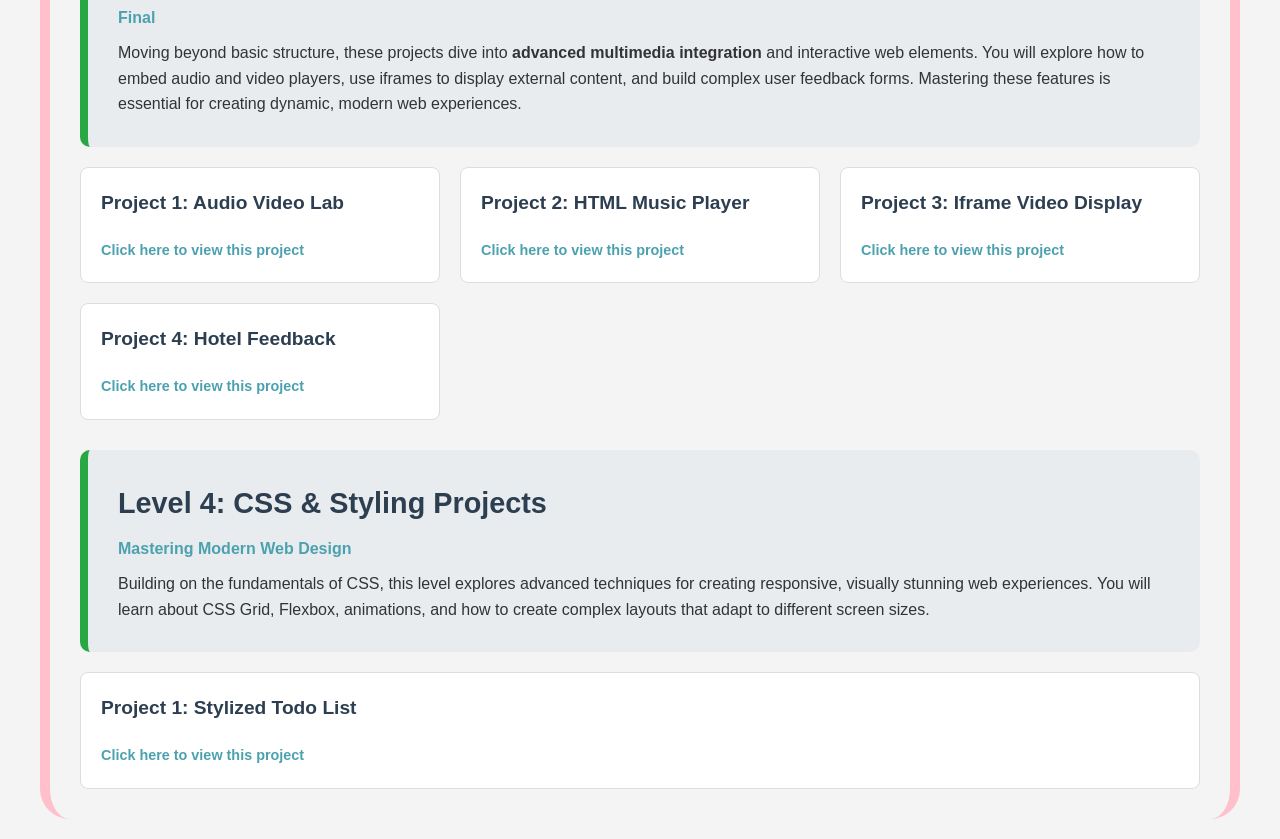
==== commit 9712da26: "Fix HTML structure and correct project titles" ====
--- a/index.html
+++ b/index.html
@@ -43,7 +43,7 @@
         
            <!--project 5 ka link-->
 
-           <div class="project-title"><h3>Project 5: Travel Agency Page</h3><p><a href="./travel-agency-page/index.html" target="_blank">Click here to view this project</a></p</div>
+           <div class="project-title"><h3>Project 5: Travel Agency Page</h3><p><a href="./travel-agency-page/index.html" target="_blank">Click here to view this project</a></p></div>
 
            
         </div>
@@ -62,7 +62,7 @@
 
             <!--project 2 ka link-->
 
- <div class="projecct-title"><h3>Project 2: build a Cat Blog Page</h3><p><a href="./build-a-cat-blog-page/index.html" target="_blank">Click here to view this project</a></p></div>
+ <div class="project-title"><h3>Project 2: build a Cat Blog Page</h3><p><a href="./build-a-cat-blog-page/index.html" target="_blank">Click here to view this project</a></p></div>
 
  <!--project 3 ka link-->
            <div class="project-title"><h3>Project 3: List of Browsers</h3><p><a href="./list-of-browsers/index.html" target="_blank">Click here to view this project</a>
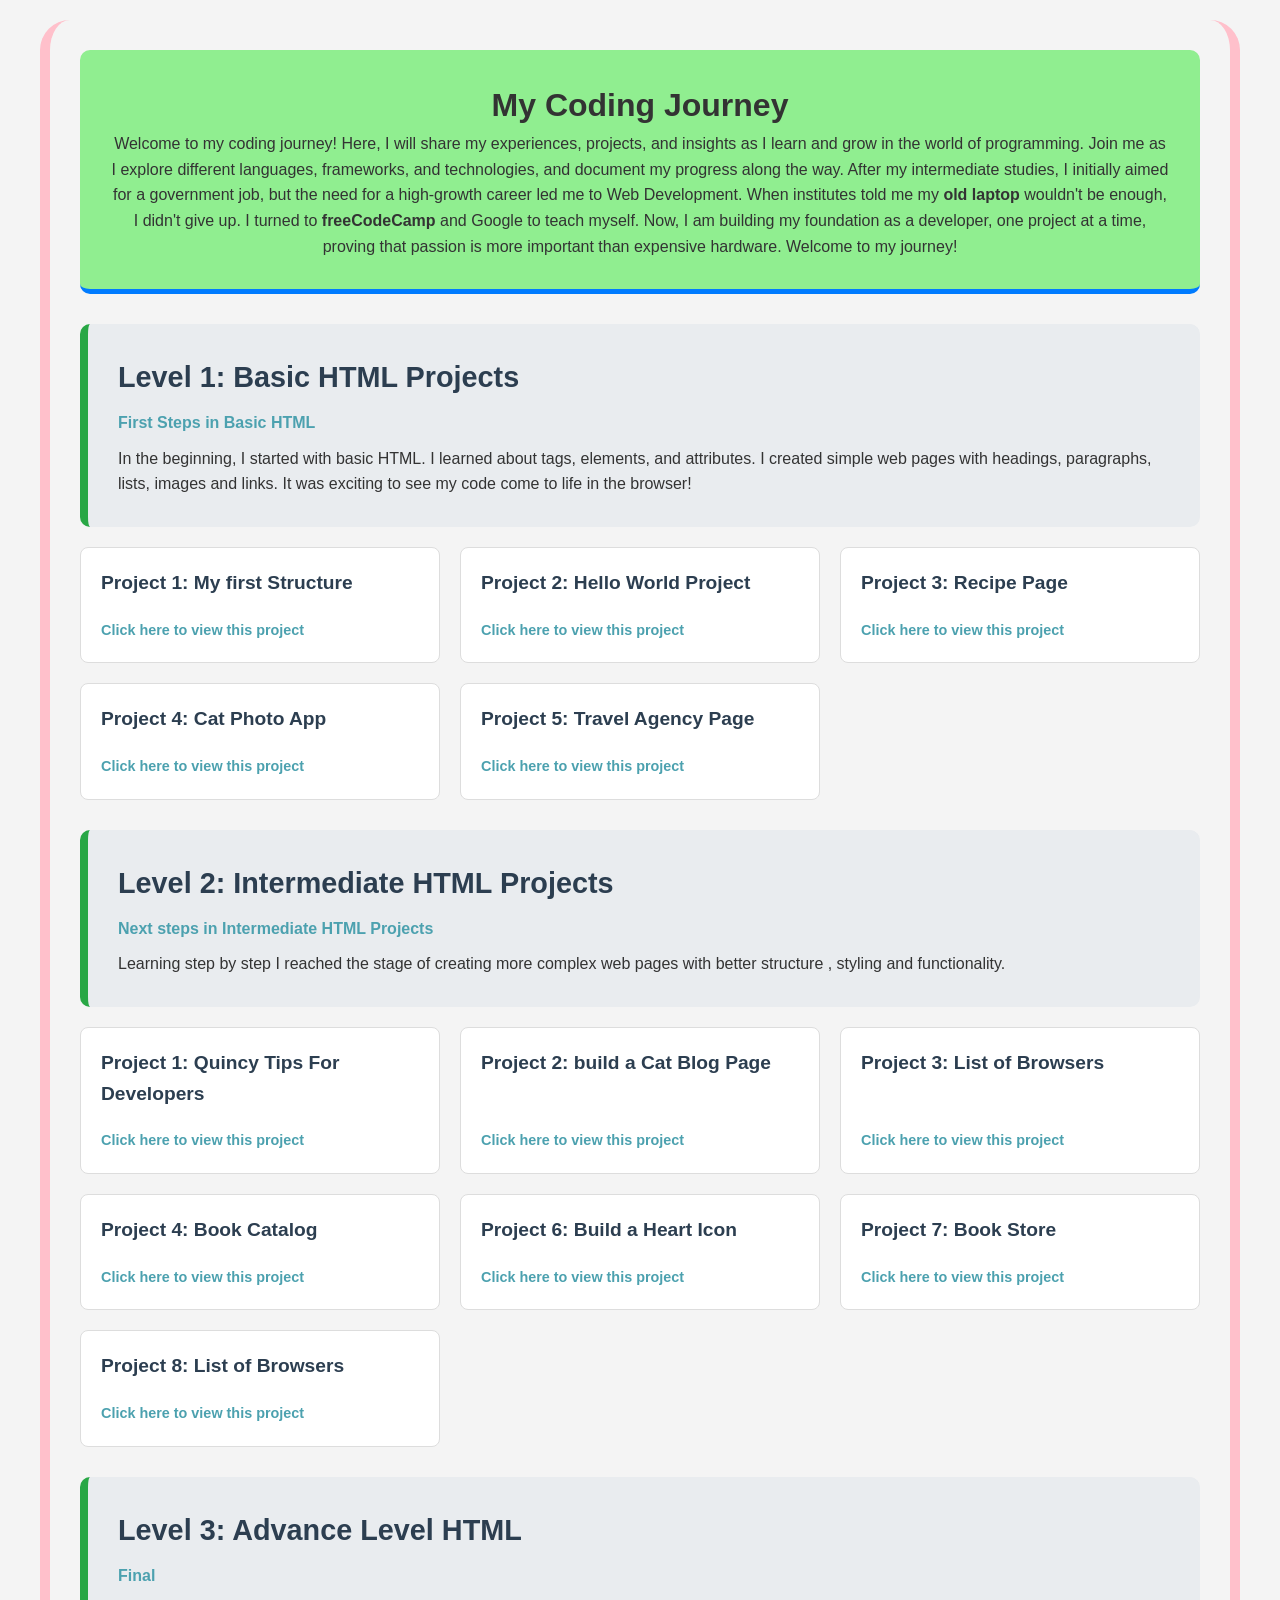
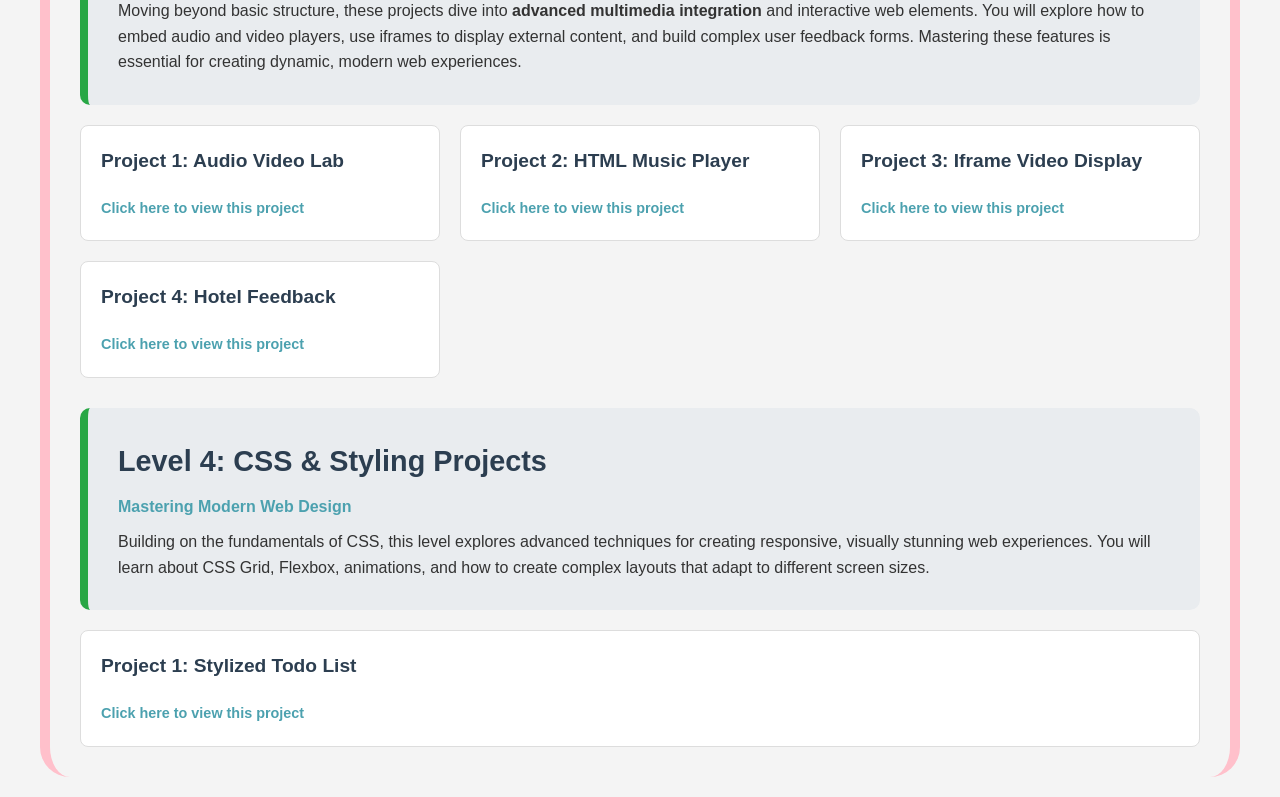
==== commit 1ae8fb65: "Fix heading tag for Project 3 in index.html" ====
--- a/index.html
+++ b/index.html
@@ -34,7 +34,7 @@
 
            <!--project 3 ka link-->
 
-          <div class="project-title"><h3 class="project-title">Project 3: Recipe Page</h3><p><a href="./recipe-page/index.html" target="_blank">Click here to view this project</a></p></div>
+          <div class="project-title"><h3>Project 3: Recipe Page</h3><p><a href="./recipe-page/index.html" target="_blank">Click here to view this project</a></p></div>
 
            <!--project 4 ka link-->
 
